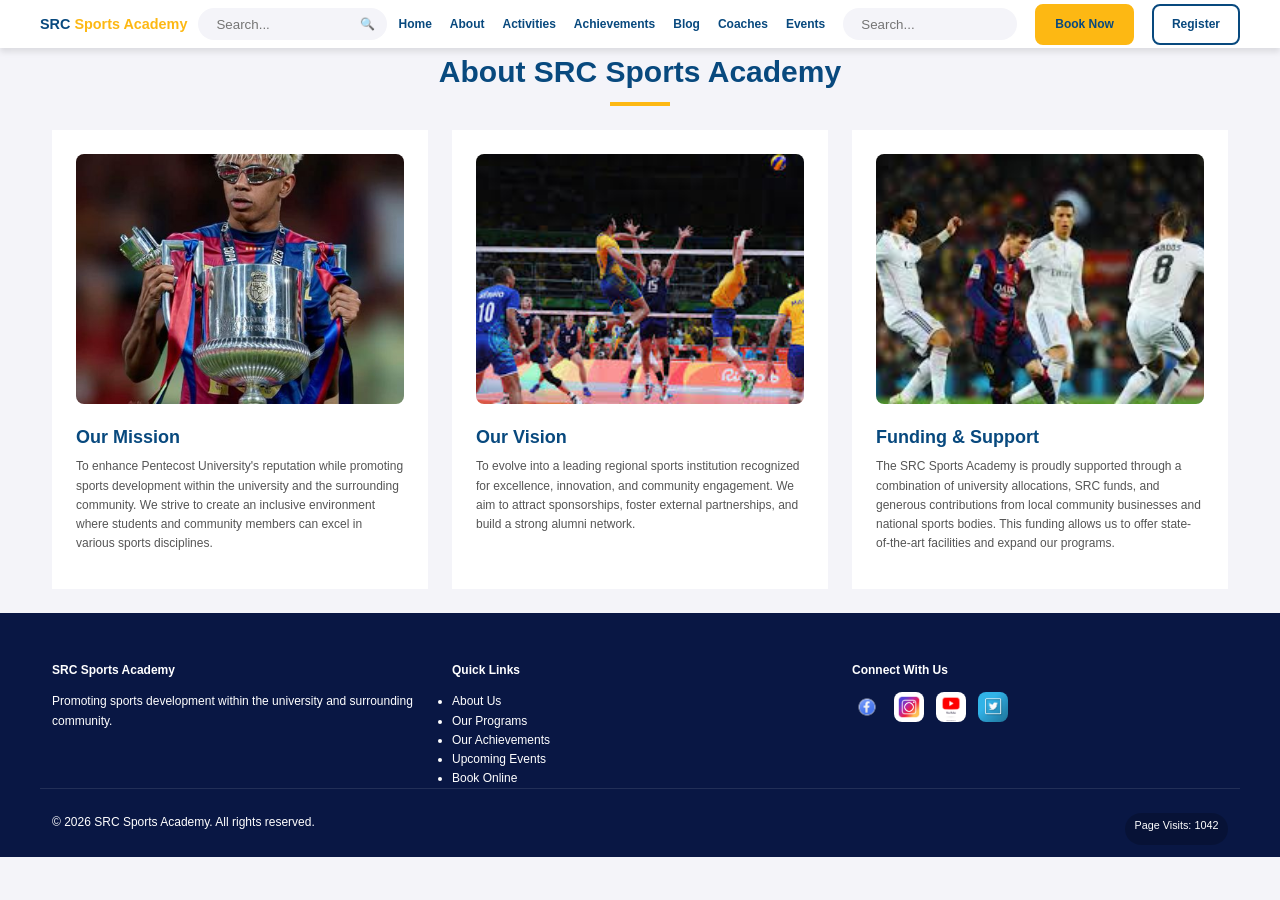
==== HTML/Aboutpage.html @ 09cfbc4a "add files" ====
﻿<!-- DOCTYPE: Tells the browser this is a modern website -->
<!DOCTYPE html>
<html lang="en">

<!-- HEAD: Holds hidden info like links to styles and scripts -->
<head>
  <meta charset="UTF-8">
  <meta name="viewport" content="width=device-width, initial-scale=1.0">
  <meta name="description" content="About SRC Sports Academy - Mission, vision, and funding.">
  
  <!-- TITLE: The name of the page on the browser tab -->
  <title>SRC Sports Academy | About Us</title>
  
  <!-- CSS LINK: Connects to the style file for colors and fonts -->
  <link rel="stylesheet" href="../CSS/style.css">
  
  <!-- SCRIPTS: Makes the search bar and counter work -->
  <script src="https://code.jquery.com/jquery-3.6.0.min.js" integrity="sha256-/xUj+3OJU5yExlq6GSYGSHk7tPXikynS7ogEvDej/m4=" crossorigin="anonymous"></script>
  <script src="../JS/script.js" defer></script>
</head>

<!-- BODY: The visible part of the website -->
<body>

  <!-- HEADER: The top bar with the menu and logo -->
  <header>
    <!-- DIV: A box used to group things together -->
    <div class="container navbar">
      <!-- LOGO: Click to return to home -->
      <div class="logo">
        <a href="../HTML/Homepage.html">SRC <span>Sports Academy</span></a>
      </div>
      
      <!-- SEARCH: A box for typing to find text -->
      <div class="search-container">
        <!-- INPUT: The typing box -->
        <input type="text" id="searchInput" placeholder="Search..." aria-label="search">
        <span aria-hidden="true">🔍</span>
      </div>

      <!-- NAV: The list of links to other pages -->
      <nav class="nav-links" aria-label="Main Navigation">
        <!-- A: Clickable links -->
        <a href="../HTML/Homepage.html">Home</a>
        <a href="../HTML/Aboutpage.html" class="active">About</a>
        <a href="../HTML/Activitypage.html">Activities</a>
        <a href="../HTML/Achievementpage.html">Achievements</a>
        <a href="../HTML/Blogpage.html">Blog</a>
        <a href="../HTML/coachespage.html">Coaches</a>
        <a href="../HTML/Eventpage.html">Events</a>
        
        <!-- MOBILE SEARCH: Only for phones -->
        <div class="search-container d-none" id="mobileSearch">
            <input type="text" id="mobileSearchInput" placeholder="Search...">
        </div>
        
        <!-- BUTTONS: Links styled as big buttons -->
        <a href="../HTML/Bookingpage.html" class="btn btn-primary text-primary">Book Now</a>
        <a href="../HTML/Registerpage.html" class="btn btn-secondary">Register</a>
      </nav>

      <!-- HAMBURGER: The menu icon for small screens -->
      <div class="hamburger" aria-label="Toggle Navigation" role="button" tabindex="0">
        <span></span>
        <span></span>
        <span></span>
      </div>
    </div>
  </header>

  <!-- MAIN: The middle part where the actual information is -->
  <main>
    <!-- SECTION: A big container for a topic like 'About Us' -->
    <section class="container">
      <!-- H1: The biggest title on this page -->
      <h1 class="section-title">About SRC Sports Academy</h1>
      
      <!-- GRID CONTAINER: Lines up the cards in a row -->
      <div class="grid-container">
        
        <!-- MISSION CARD: A box with info about our mission -->
        <div class="searchable info-card">
          <!-- IMG: A picture for the mission section -->
          <img src="../IMAGE/football.jpg" alt="Athletes competing" class="card-img mb-2">
          <!-- H2: A big title for this card -->
          <h2>Our Mission</h2>
          <!-- P: Paragraph text explaining the mission -->
          <p>To enhance Pentecost University's reputation while promoting sports development within the university and the surrounding community. We strive to create an inclusive environment where students and community members can excel in various sports disciplines.</p>
        </div>

        <!-- VISION CARD -->
        <div class="searchable info-card">
          <img src="../IMAGE/volleyball1.jpg" alt="Teamwork and vision" class="card-img mb-2">
          <h2>Our Vision</h2>
          <p>To evolve into a leading regional sports institution recognized for excellence, innovation, and community engagement. We aim to attract sponsorships, foster external partnerships, and build a strong alumni network.</p>
        </div>

        <!-- FUNDING CARD -->
        <div class="searchable info-card">
          <img src="../IMAGE/football1.jpg" alt="Support and funding" class="card-img mb-2">
          <h2>Funding & Support</h2>
          <p>The SRC Sports Academy is proudly supported through a combination of university allocations, SRC funds, and generous contributions from local community businesses and national sports bodies. This funding allows us to offer state-of-the-art facilities and expand our programs.</p>
        </div>
      </div>
    </section>
  </main>

  <!-- FOOTER: The dark bar at the bottom of the page -->
  <footer>
    <div class="container footer-grid">
      <!-- INFO COLUMN -->
      <div class="footer-col">
        <!-- H4: A small heading for the column -->
        <h4>SRC Sports Academy</h4>
        <p>Promoting sports development within the university and surrounding community.</p>
      </div>

      <!-- LINKS COLUMN -->
      <div class="footer-col">
        <h4>Quick Links</h4>
        <!-- UL & LI: A list of links -->
        <ul>
          <li><a href="../HTML/Aboutpage.html">About Us</a></li>
          <li><a href="../HTML/Activitypage.html">Our Programs</a></li>
          <li><a href="../HTML/Achievementpage.html">Our Achievements</a></li>
          <li><a href="../HTML/Eventpage.html">Upcoming Events</a></li>
          <li><a href="../HTML/Bookingpage.html">Book Online</a></li>
        </ul>
      </div>

      <!-- SOCIAL MEDIA COLUMN -->
      <div class="footer-col">
        <h4>Connect With Us</h4>
        <div class="social-links">
          <!-- Social media icons as images -->
          <a href="#"><img src="../IMAGE/Facebook.png" alt="Facebook"></a>
          <a href="#"><img src="../IMAGE/Instagram.jpg" alt="Instagram"></a>
          <a href="#"><img src="../IMAGE/Youtube.jpg" alt="YouTube"></a>
          <a href="#"><img src="../IMAGE/Twitter.jpg" alt="Twitter"></a>
        </div>
      </div>
    </div>

    <!-- BOTTOM BAR: Copyright and counter -->
    <div class="container footer-bottom">
      <p>&copy; 2026 SRC Sports Academy. All rights reserved.</p>
      <div class="visitor-counter">
        Page Visits: <span id="visitorCountDisplay">Loading...</span>
      </div>
    </div>
  </footer>

</body>
</html>
---- CSS/style.css ----
/* 
   ==========================================================================
 
          The CSS CODE FOR THE WEBSITE PAGES (BY KOFI BAFFOE ACQUAH)
  
   ==========================================================================
*/

/* SITE COLORS AND SETTINGS */
:root {
  --color-primary: #08497e;         /* DEEP BLUE */
  --color-secondary: #fdb813;       /* GOLDEN ORANGE */
  --color-secondary-hover: #e09f0b; /* DARKER ORANGE */
  --color-white: #ffffff;           /* WHITE */
  --color-light-gray: #f4f4f9;      /* LIGHT GRAY */
  --color-dark-text: #222222;       /* DARK TEXT */
  --color-light-text: #555555;      /* LIGHT TEXT */
  --color-footer-bg: #091744;       /* DARK FOOTER */

  --font-main: 'Inter', sans-serif;

  --max-width: 1200px;
  --spacing-sm: 0.5rem;
  --spacing-md: 1rem;
  --spacing-lg: 2rem;
  --spacing-xl: 4rem;

  --border-radius: 8px;
  --box-shadow: 0 4px 6px rgba(0, 0, 0, 0.1);
  --box-shadow-hover: 0 10px 15px rgba(0, 0, 0, 0.15);
  --transition: all 0.3s ease;      
}

/* BASIC PAGE RULES  CSS Code*/
* {
  margin: 0;
  padding: 0;
  box-sizing: border-box;
}

html {
  scroll-behavior: smooth;
  -webkit-text-size-adjust: 100%; /* Fixes font scaling on mobile Chrome/Edge */
  font-size: 12px;
}

body {
  font-family: var(--font-main);
  background-color: var(--color-light-gray);
  color: var(--color-dark-text);
  line-height: 1.6;
  overflow-x: hidden;
}

/* BIG TITLES AND TEXT  CSS Code*/
h1, h2, h3, h4, h5, h6 {
  color: var(--color-primary);
  margin-bottom: var(--spacing-sm);
}

p {
  margin-bottom: var(--spacing-md);
  color: var(--color-light-text);
}

/* CLICKABLE LINKS  CSS Code*/
a {
  text-decoration: none;
  color: var(--color-primary);
}

a:hover {
  color: var(--color-secondary);
}

/* PICTURES   CSS Code*/
img {
  max-width: 100%;
  height: auto;
  border-radius: var(--border-radius);
}

/* THE MAIN BOX THAT KEEPS CONTENT CENTERED   CSS Code*/
.container {
  width: 100%;
  max-width: var(--max-width);
  margin: 0 auto;
  padding: 0 var(--spacing-md);
}

/* BIG CENTERED TITLES  CSS Code*/
.section-title {
  text-align: center;
  font-size: 2.5rem;
  color: var(--color-primary);
  margin-bottom: var(--spacing-lg);
  position: relative;
}

.section-title::after {
  content: '';
  display: block;
  width: 60px;
  height: 4px;
  background-color: var(--color-secondary);
  margin: 0.5rem auto 0;
}

/* SPACE BETWEEN BLOCKS  CSS Code*/
section {
  padding: var(--spacing-xl) 0;
}

/* THE TOP BAR (HEADER) CSS Code */
header {
  background-color: var(--color-white);
  box-shadow: var(--box-shadow);
  position: -webkit-sticky; /* Support for older Safari/Edge */
  position: sticky;
  top: 0;
  z-index: 1000;
}

/* THE NAVIGATION AREA CSS Code */
.navbar {
  display: -webkit-box;
  display: -ms-flexbox;
  display: flex;
  -webkit-box-pack: justify;
  -ms-flex-pack: justify;
  justify-content: space-between;
  -webkit-box-align: center;
  -ms-flex-align: center;
  align-items: center;
  padding: 0.3rem 0;
}

/* THE LOGO CSS Code */
.logo a {
  font-size: 1.2rem;
  font-weight: 800;
  color: var(--color-primary);
}

.logo span {
  color: var(--color-secondary);
}

/* THE LINKS CSS Code */
.nav-links {
  display: -webkit-box;
  display: -ms-flexbox;
  display: flex;
  gap: 1.5rem;
  -webkit-box-align: center;
  -ms-flex-align: center;
  align-items: center;
}

.nav-links a {
  font-weight: 600;
}

/* THE SEARCH BOX */
.search-container {
  display: flex;
  align-items: center;
  background-color: var(--color-light-gray);
  border-radius: 20px;
  padding: 0.2rem 1rem;
}

.search-container input {
  border: none;
  background: transparent;
  padding: 0.5rem;
  width: 150px;
}

/* THE MENU ICON FOR PHONES */
.hamburger {
  display: none;
  flex-direction: column;
  cursor: pointer;
  gap: 5px;
}

.hamburger span {
  display: block;
  width: 25px;
  height: 3px;
  background-color: var(--color-primary);
}

/* THE BOTTOM BAR (FOOTER) */
footer {
  background-color: var(--color-footer-bg);
  color: var(--color-white) !important;
  padding: var(--spacing-xl) 0 var(--spacing-md);
}

footer p, 
footer h4, 
footer span,
footer div {
  color: var(--color-white) !important;
}

/* THE FOOTER COLUMNS */
.footer-grid {
  display: grid;
  grid-template-columns: repeat(auto-fit, minmax(200px, 1fr));
  gap: var(--spacing-lg);
}

.footer-col h4 {
  color: var(--color-secondary);
  margin-bottom: var(--spacing-md);
}

.footer-col ul li a {
  color: var(--color-white);
}

/* SOCIAL MEDIA ICONS */
.social-links {
  display: flex;
  gap: 1rem;
}

.social-links a img {
  width: 30px;
  height: 30px;
}

/* THE VERY BOTTOM LINE */
.footer-bottom {
  text-align: center;
  padding-top: var(--spacing-lg);
  border-top: 1px solid rgba(255,255,255,0.1);
  display: flex;
  justify-content: space-between;
}

/* THE VISITOR COUNTER BOX */
.visitor-counter {
  font-size: 0.9rem;
  background: rgba(0,0,0,0.2);
  padding: 0.3rem 0.8rem;
  border-radius: 20px;
}

/* CLICKABLE BUTTONS */
.btn {
  display: inline-block;
  padding: 0.75rem 1.5rem;
  border-radius: var(--border-radius);
  font-weight: 600;
  text-align: center;
  transition: var(--transition);
}

/* BLUE BUTTON */
.btn-primary {
  background-color: var(--color-primary);
  color: var(--color-white) !important;
}

/* WHITE BUTTON WITH OUTLINE */
.btn-secondary {
  background-color: var(--color-white);
  color: var(--color-primary) !important;
  border: 2px solid var(--color-primary);
}

.btn-secondary:hover {
  background-color: var(--color-primary);
  color: var(--color-white) !important;
}

/* CALL TO ACTION BUTTONS DIFFERENTIATION */
.hero-content .btn-primary,
.nav-links .btn-primary {
  background-color: var(--color-secondary);
  color: var(--color-primary) !important;
  border: 2px solid var(--color-secondary);
  font-weight: 700;
}
.hero-content .btn-primary:hover,
.nav-links .btn-primary:hover {
  background-color: var(--color-secondary-hover);
  border-color: var(--color-secondary-hover);
  color: var(--color-white) !important;
}

/* CARDS AND BOXES */
.grid-container {
  display: grid;
  grid-template-columns: repeat(auto-fit, minmax(280px, 1fr));
  gap: var(--spacing-lg);
}

.card {
  background-color: var(--color-white);
  border-radius: var(--border-radius);
  overflow: hidden;
  box-shadow: var(--box-shadow);
}

/* THE PICTURE AT THE TOP OF A CARD  CSS Code*/
.card-img {
  width: 100%;
  height: 250px;
  object-fit: cover;
}

.card-content {
  padding: var(--spacing-lg);
}

/* FORMS (BOOKING AND REGISTER)  CSS Code*/
.form-container {
  background-color: var(--color-white);
  padding: var(--spacing-xl);
  max-width: 600px;
  margin: 0 auto;
}

.form-group label {
  display: block;
  font-weight: 600;
  color: var(--color-primary);
}

.form-group input, .form-group select, .form-group textarea {
  width: 100%;
  padding: 0.75rem;
  border: 1px solid #ddd;
}

/* CHECKBOXES  CSS Code*/
.checkbox-group {
  display: flex;
  align-items: center;
  gap: 0.5rem;
}

/* SECURITY CHECK BOX  CSS Code*/
.captcha-box {
  background: var(--color-light-gray);
  padding: 1rem;
  border: 1px dashed #ccc;
}

/* HOMEPAGE VIDEO BANNER  CSS Code*/
.hero_section {
  position: relative;
  height: 80vh;
  display: -webkit-box;
  display: -ms-flexbox;
  display: flex;
  -webkit-box-align: center;
  -ms-flex-align: center;
  align-items: center;
  -webkit-box-pack: center;
  -ms-flex-pack: center;
  justify-content: center;
  overflow: hidden;
  background-color: var(--color-primary); /* Fallback color for Opera Mini/slow connections */
  color: var(--color-white); /* Makes text white */
}

.hero-content {
  text-align: center;
  max-width: 800px;
  position: relative;
  z-index: 2;
}

.hero-content h1, 
.hero-content p {
  color: var(--color-white) !important;
}

.hero-video {
  position: absolute;
  top: 50%;
  left: 50%;
  min-width: 100%;
  min-height: 100%;
  -webkit-transform: translateX(-50%) translateY(-50%);
  -ms-transform: translateX(-50%) translateY(-50%);
  transform: translateX(-50%) translateY(-50%);
  z-index: 0;
  object-fit: cover;
}

.hero-overlay {
  position: absolute;
  top: 0;
  left: 0;
  width: 100%;
  height: 100%;
  background-color: rgba(0, 56, 101, 0.7);
  z-index: 1;
}

/* THE VIDEO PLAYER BOX  CSS Code*/
.video-wrapper video {
  width: 100%;
  max-width: 800px;
  aspect-ratio: 16 / 9;
  border-radius: var(--border-radius);
  display: block;
  margin: 0 auto;
}

/* ABOUT PAGE INFO CARDS  CSS Code*/
.info-card {
  background-color: var(--color-white);
  padding: 2rem;
  margin-bottom: 2rem;
}

/* ACHIEVEMENTS TROPHY NUMBERS  CSS Code*/
.achievement-number {
  font-size: 3rem;
  color: var(--color-secondary);
}

/* COACHES PAGE PICTURES  CSS Code*/
.coach-img {
  object-position: top;
}

.coach-role {
  color: var(--color-secondary);
  font-weight: bold;
}

/* BLOG PAGE TEXT   CSS Code*/
.blog-meta {
  color: #666;
  font-size: 0.85rem;
}

/* COMMUNITY QUESTIONS SECTION  CSS Code*/
.qa-section {
  margin-top: 2rem;
  border-top: 1px solid #ddd;
}

.qa-item {
  background: #f9f9f9;
  padding: 1rem;
  margin-bottom: 1rem;
}

/* PHONE AND TABLET RULES  CSS Code*/
@media (max-width: 992px) {
  .hero-content h1 { font-size: 1.8rem; }
}

@media (max-width: 992px) {
  .navbar { flex-wrap: wrap; }
  .nav-links {
    display: none;
    flex-direction: column;
    width: 100%;
    background-color: var(--color-white);
    padding: 1rem 0;
  }
  .nav-links.active { display: flex; }
  .hamburger { display: flex; }
  .search-container { display: none; }
  .footer-bottom { flex-direction: column; }
}

/* QUICK SHORTCUT CLASSES  CSS Code*/
.text-center { text-align: center; }
.mb-2 { margin-bottom: 1rem; }
.mb-8 { margin-bottom: 4rem; }
.mt-2 { margin-top: 1rem; }
.btn-block { width: 100%; }
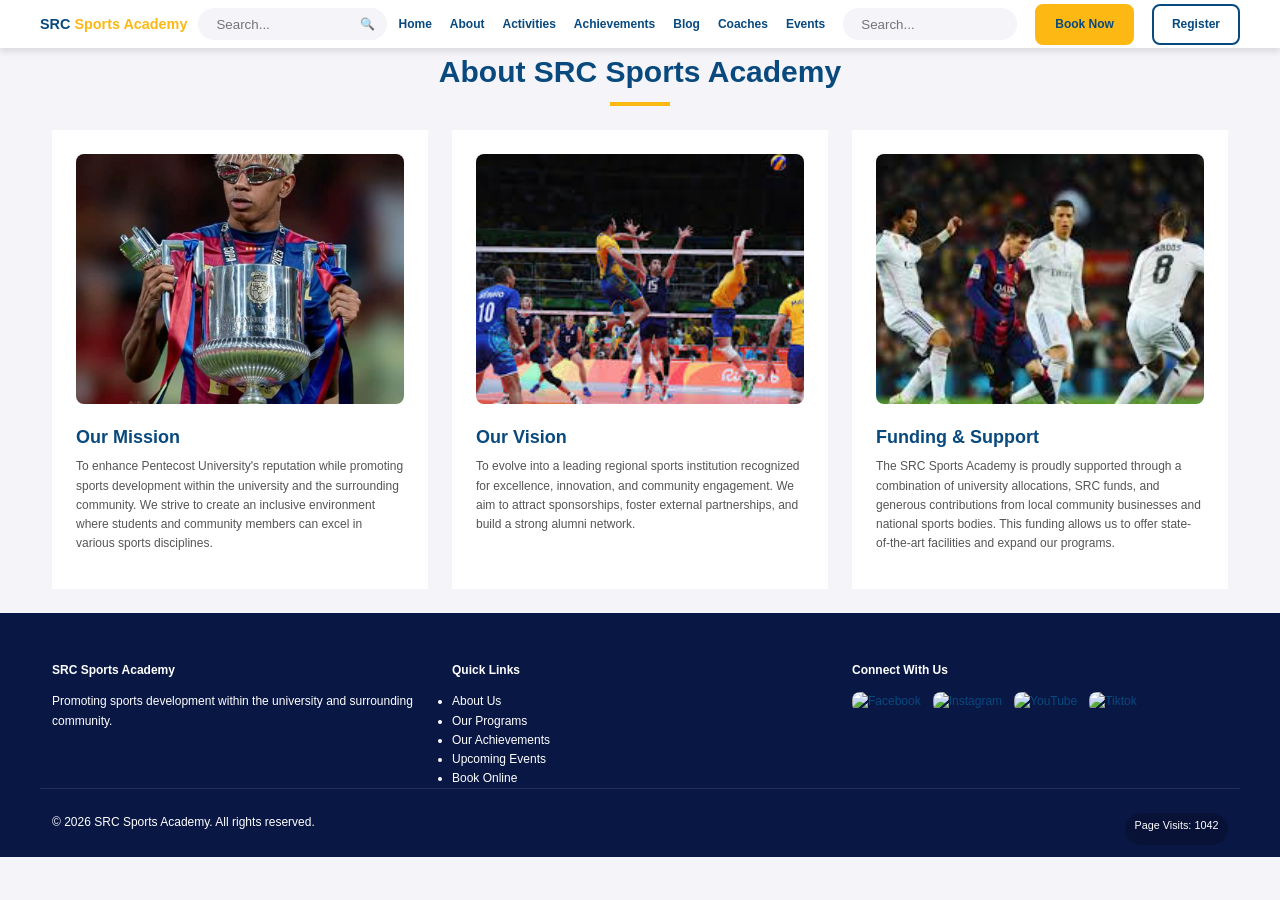
==== commit 07134c1a: "updated html" ====
--- a/HTML/Aboutpage.html
+++ b/HTML/Aboutpage.html
@@ -129,14 +129,14 @@
       </div>
 
       <!-- SOCIAL MEDIA COLUMN -->
-      <div class="footer-col">
+     <div class="footer-col">
         <h4>Connect With Us</h4>
         <div class="social-links">
-          <!-- Social media icons as images -->
-          <a href="#"><img src="../IMAGE/Facebook.png" alt="Facebook"></a>
-          <a href="#"><img src="../IMAGE/Instagram.jpg" alt="Instagram"></a>
-          <a href="#"><img src="../IMAGE/Youtube.jpg" alt="YouTube"></a>
-          <a href="#"><img src="../IMAGE/Twitter.jpg" alt="Twitter"></a>
+          <!-- These are images of social media icons -->
+          <a href="https://web.facebook.com/pentvars/?_rdc=1&_rdr#"><img src="./IMAGE/Facebook.png" alt="Facebook"></a>
+          <a href="https://www.instagram.com/pentvars/"><img src="./IMAGE/Instagram.jpg" alt="Instagram"></a>
+          <a href="https://www.youtube.com/@Pentvars_"><img src="./IMAGE/Youtube.jpg" alt="YouTube"></a>
+          <a href="https://www.tiktok.com/@pentecostuniversity"><img src="./IMAGE/Tiktok.png" alt="Tiktok"></a>
         </div>
       </div>
     </div>
--- a/CSS/style.css
+++ b/CSS/style.css
@@ -482,3 +482,10 @@
 .mb-8 { margin-bottom: 4rem; }
 .mt-2 { margin-top: 1rem; }
 .btn-block { width: 100%; }
+
+.sports-video {
+  width: 100%;
+  height: 450px;
+  border: none;
+  border-radius: 15px;
+}
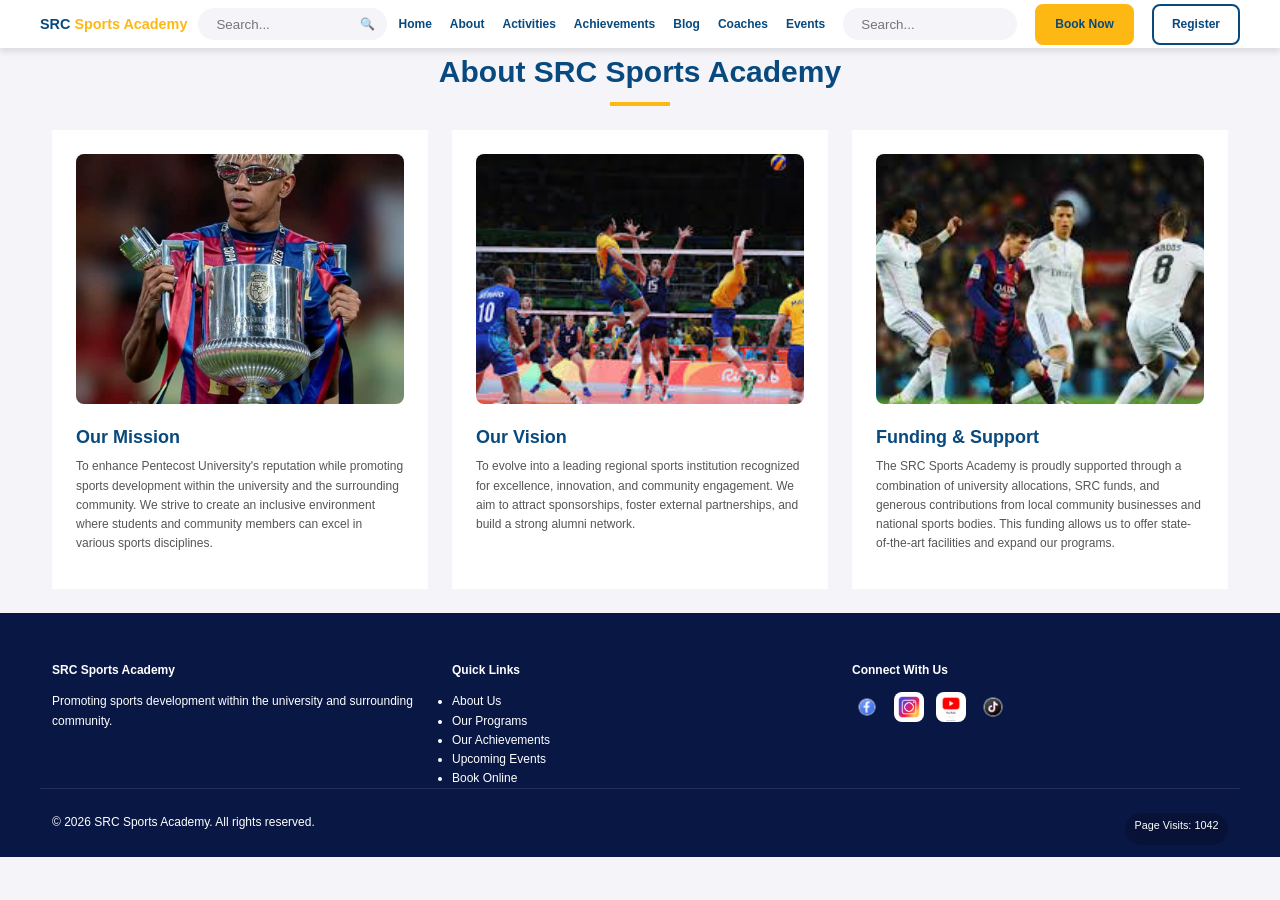
==== commit 64c67eb3: "update html" ====
--- a/HTML/Aboutpage.html
+++ b/HTML/Aboutpage.html
@@ -129,14 +129,14 @@
       </div>
 
       <!-- SOCIAL MEDIA COLUMN -->
-     <div class="footer-col">
+  <div class="footer-col">
         <h4>Connect With Us</h4>
         <div class="social-links">
           <!-- These are images of social media icons -->
-          <a href="https://web.facebook.com/pentvars/?_rdc=1&_rdr#"><img src="./IMAGE/Facebook.png" alt="Facebook"></a>
-          <a href="https://www.instagram.com/pentvars/"><img src="./IMAGE/Instagram.jpg" alt="Instagram"></a>
-          <a href="https://www.youtube.com/@Pentvars_"><img src="./IMAGE/Youtube.jpg" alt="YouTube"></a>
-          <a href="https://www.tiktok.com/@pentecostuniversity"><img src="./IMAGE/Tiktok.png" alt="Tiktok"></a>
+          <a href="https://web.facebook.com/pentvars/?_rdc=1&_rdr#"><img src="/IMAGE/Facebook.png" alt="Facebook"></a>
+          <a href="https://www.instagram.com/pentvars/"><img src="/IMAGE/Instagram.jpg" alt="Instagram"></a>
+          <a href="https://www.youtube.com/@Pentvars_"><img src="/IMAGE/Youtube.jpg" alt="YouTube"></a>
+          <a href="https://www.tiktok.com/@pentecostuniversity"><img src="/IMAGE/Tiktok.png" alt="Tiktok"></a>
         </div>
       </div>
     </div>
